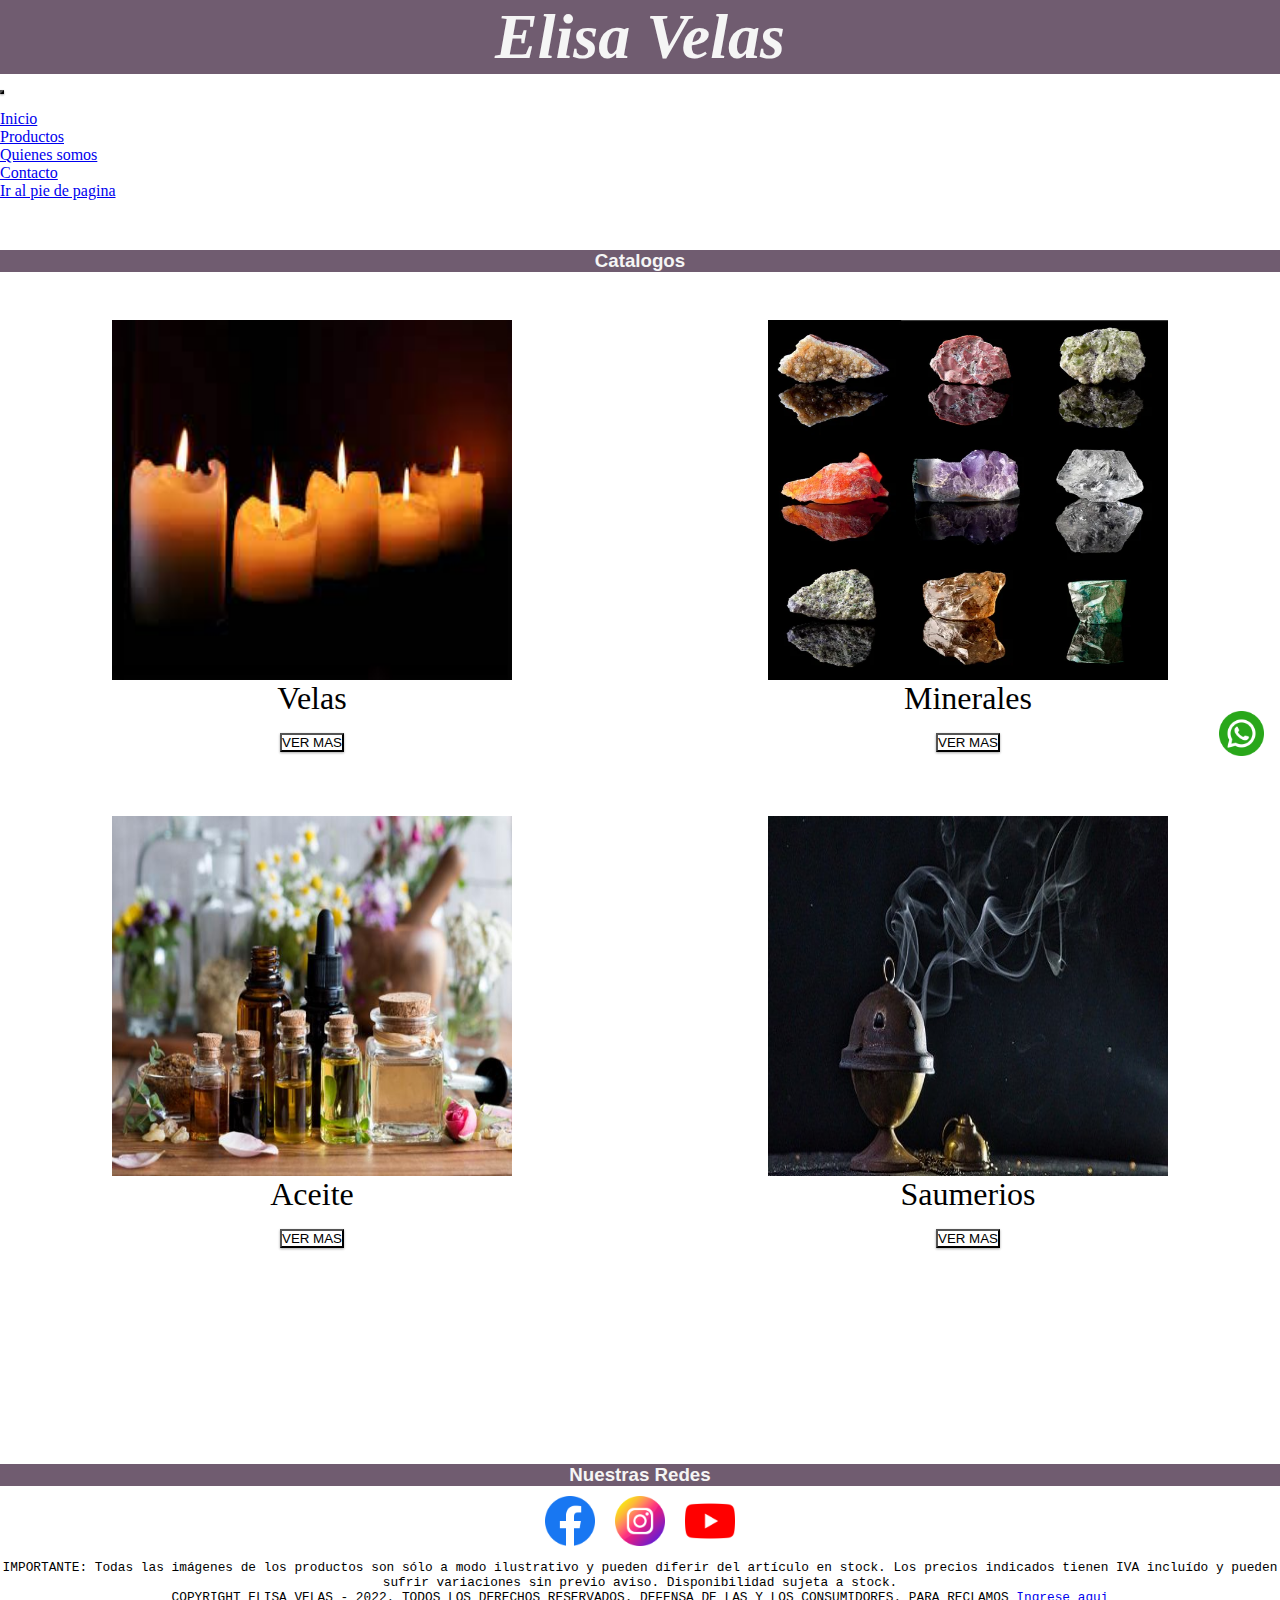
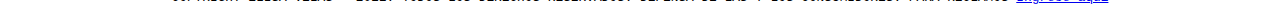
==== pages/catalogos.html @ 54222b35 "entrega bootstrap" ====
<!DOCTYPE html>
<html lang="en">

<head>
  <meta charset="UTF-8">
  <meta http-equiv="X-UA-Compatible" content="IE=edge">
  <meta name="viewport" content="width=device-width, initial-scale=1.0">
  <link rel="shortcut icon" href="../img/favicon.png">
  <link rel="preconnect" href="https://fonts.googleapis.com">
  <link rel="preconnect" href="https://fonts.gstatic.com" crossorigin>
  <link href="https://fonts.googleapis.com/css2?family=Edu+VIC+WA+NT+Beginner:wght@500&display=swap" rel="stylesheet">
  <!-- link bootstrap-->
  <link href="https://cdn.jsdelivr.net/npm/bootstrap@5.2.0/dist/css/bootstrap.min.css" rel="stylesheet"
    integrity="sha384-gH2yIJqKdNHPEq0n4Mqa/HGKIhSkIHeL5AyhkYV8i59U5AR6csBvApHHNl/vI1Bx" crossorigin="anonymous">
  <!-- css -->
  <link rel="stylesheet" href="../css/main.css">
  <title> Catalogos </title>
</head>

<body>
  <header>
    <h1> Elisa Velas </h1>
    <!-- menu -->
    <div class="container-fluid">
      <div class=" justify-content-md-center">
        <nav class="navbar navbar-expand-md">
          <span class="navbar__menu--message">Menu</span>
          <button class="navbar-toggler" type="button" data-bs-toggle="collapse" data-bs-target="#navbarNav"
            aria-controls="navbarNav" aria-expanded="false" aria-label="Toggle navigation">
            <span class="navbar-toggler-icon"></span>
          </button>
          <div class="collapse navbar-collapse" id="navbarNav">
            <ul class="navbar-nav">
              <li class="nav-item">
                <a class="nav-link active" aria-current="page" href="../index.html">Inicio</a>
              </li>
              <li class="nav-item">
                <a class="nav-link" href="producto.html">Productos</a>
              </li>
              <li class="nav-item">
                <a class="nav-link" href="quienes-somos.html">Quienes somos</a>
              </li>
              <li class="nav-item">
                <a class="nav-link" href="contacto.html">Contacto</a>
              </li>
              <li class="nav-item">
                <a class="nav-link" href="#footer">Ir al pie de pagina</a>
              </li>
            </ul>
          </div>
        </nav>
      </div>
    </div>
  </header>
  <main>
    <section>
      <h2 class="subtitulo"> Catalogos </h2>
      <div class="catalago">
        <div class="catalogo__container">
          <img class="catalago__container--img" src="../img/velas.jpg" alt="" height="400" width="400">
          <p>Velas</p>
          <button> VER MAS </button>
        </div>
        <div class="catalogo__container">
          <img class=catalago__container--img src="../img/minerales.jpg" alt="" height="400" width="400">
          <p>Minerales</p>
          <button> VER MAS </button>
        </div>
        <div class="catalogo__container">
          <img class="catalago__container--img" src="../img/aceites.jpg" alt="" height="400" width="400">
          <p>Aceite</p>
          <button> VER MAS </button>
        </div>
        <div class="catalogo__container">
          <img class="catalago__container--img" src="../img/saumerios.jpg" alt="" height="400" width="400">
          <p>Saumerios</p>
          <button> VER MAS </button>
        </div>
      </div>
    </section>
  </main>
  <footer id="footer">
    <h4 class="titulord"> Nuestras Redes</h4>
    <div class="redes">
      <ul>
        <li><a href="https://www.facebook.com/" target="_blank"><img class="redes__img" src="../img/facebook.png"
              alt="facebook"> </a></li>
        <li><a href="https://www.instagram.com/" target="_blank"><img class="redes__img" src="../img/instagram.png"
              alt="instagram"> </a></li>
        <li><a href="https://www.youtube.com/watch?v=XyZXHhYOiFw" target="_blank"><img class="redes__img"
              src="../img/youtube.png"></a></li>
      </ul>
    </div>
    <div class="wajapen">
      <a href="https://web.whatsapp.com/" target="_blank"><img class="wajapen__img" src="../img/whatsapp.png"
          alt="contacto"></a>
    </div>
    <p> IMPORTANTE: Todas las imágenes de los productos son sólo a modo ilustrativo y pueden diferir del artículo en
      stock. Los precios indicados tienen IVA incluído y pueden sufrir variaciones sin previo aviso. Disponibilidad
      sujeta a stock.</p>
    <p> COPYRIGHT ELISA VELAS - 2022. TODOS LOS DERECHOS RESERVADOS. DEFENSA DE LAS Y LOS CONSUMIDORES. PARA RECLAMOS <a
        href="https://www.argentina.gob.ar/produccion/defensadelconsumidor/formulario" target="_blank"> Ingrese aqui
      </a></p>
  </footer>
  <!-- JavaScript Bundle with Popper -->
  <script src="https://cdn.jsdelivr.net/npm/bootstrap@5.2.0/dist/js/bootstrap.bundle.min.js"
    integrity="sha384-A3rJD856KowSb7dwlZdYEkO39Gagi7vIsF0jrRAoQmDKKtQBHUuLZ9AsSv4jD4Xa"
    crossorigin="anonymous"></script>
</body>

</html>
---- css/main.css ----
/* reset */
* {
    margin: 0;
    padding: 0;
    box-sizing: border-box;
}

h1 {
    background-color: rgb(112, 92, 112);
    text-align: center;
    font-size: 4rem;
    font-family: Georgia, 'Times New Roman', Times, serif;
    font-style: italic;
    color: whitesmoke;
}

.img {
    display: flex;
    margin-top: 1.5rem;
    margin-bottom: 1.5rem;
    align-items: center;
    justify-content: center;

}

.img img {
    height: 60vh;
    max-width: 100%;
}

.img__carousel{
    height: 400px;
    width: 100vw;
}

.intro {
    margin-top: 1.5rem;
    margin-bottom: 1.5rem;
    margin-left: 2rem;
    margin-right: 2rem;
    font-weight: bold;
    text-align: center;
    text-decoration: solid;
    font-family: 'Edu VIC WA NT Beginner', cursive;
    font-size: 1.20rem;
}

.wajapen__img {
    height: 45px;
    width: 45px;
    bottom: 9rem;
    right: 1rem;
    box-sizing: border-box;
    position: fixed;
}

.subtitulo {
    margin-top: 50px;
    background-color: rgb(112, 92, 112);
    text-align: center;
    color: whitesmoke;
    font-family: Verdana, Geneva, Tahoma, sans-serif;
    font-size: 1.17rem;

}

.destacados {
    display: grid;
    grid-template-columns: 1fr 1fr 1fr;
    flex-direction: column;
    justify-content: center;
    align-items: center;
    gap: 2rem;
    margin-top: 2rem;
    margin-bottom: 2rem;
    margin-left: 1rem;
    margin-right: 1rem;
    text-align: center;
}

.destacados div {
    font-size: 0.8rem;
    font-family: 'Edu VIC WA NT Beginner', cursive;
    font-family: 'IBM Plex Mono', monospace;

}

.destacados__title {
    font-size: 1.25rem;
    font-family: 'Edu VIC WA NT Beginner', cursive;
    font-family: 'IBM Plex Mono', monospace;
    text-decoration: solid;

}

.caja {
    display: flex;
    flex-direction: column;
    align-items: center;
}

.caja__fija {
    border: solid 3px black;
    width: 280px;
}

button {
    margin-top: 1rem;
    margin-bottom: 1rem;
    box-shadow: rgba(0, 0, 0, 0.12) 0px 1px 3px, rgba(0, 0, 0, 0.24) 0px 1px 2px;
    background-color: white
}


.titulord {
    margin-top: 100px;
    background-color: rgb(112, 92, 112);
    text-align: center;
    color: whitesmoke;
    font-family: Verdana, Geneva, Tahoma, sans-serif;
    font-size: 1.17rem;

}

.redes {
    display: flex;
    justify-content: center;

}

.redes ul {
    display: flex;
    flex-direction: row;
    justify-items: center;
    list-style: none;

}

.redes ul>li {
    margin: 10px;
}

.redes__img {
    height: 50px;
    width: 50px;
}

#footer {
    margin-top: 200px;
    margin-bottom: 20px;
    text-align: center;
    font-size: 0.8rem;
    font-family: 'Edu VIC WA NT Beginner', cursive;
    font-family: 'IBM Plex Mono', monospace;
}

/* estilo de quienes somos */

.quienes__container {
    margin: 1em;
    display: flex;
    flex-direction: column;
}

.quienes__item {
    display: flex;
    flex-direction: row;
    flex-wrap: wrap;
}

.quienes__texto {
    display: flex;
    align-items: center;
    justify-content: center;
    width: 50%;
}

.quienes__texto p {
    margin: 2rem
}

.quienes__img {
    display: flex;
    align-items: center;
    justify-content: center;
    width: 50%;
    height: 300px;

}

.quienes__img img {
    width: 50%;
    height: 70%;
    border: 5px solid grey;
}

/* estilos de prodcutos */

.productos__container {
    display: flex;

}

.productos__sidebar {
    display: flex;
    text-align: center;
    flex-direction: column;
    align-items: center;
}

.productos__sidebar--filter {
    display: flex;
    justify-content: center;
    align-items: center;
    justify-items: auto;
    font-weight: bold;
    margin: 20px;
    padding: 15px;
    width: 80%;
    height: 3rem;
    border: 3px solid #6666;
}

.productos__sidebar--filter:hover {
    color: #ffff;
    background: rgb(112, 92, 112);
    box-shadow: 10px 5px 5px rgb(215, 165, 215);
    ;
}

.productos__cards {
    display: flex;
    justify-content: center;
    align-items: center;
    flex-wrap: wrap;
}

.productos__pagination {
    display: flex;
    align-items: center;
    justify-content: space-between;
    margin: 5rem;
}

.productos__nextpage {
    padding: 10px;
    border-radius: 7px;
}

.contact__form {
    margin-top: 5rem;
    display: flex;
    flex-direction: column;
    justify-content: center;
    align-items: center;
}

/* estilos de catalogo */

.catalago{
    display: grid;
    grid-template-columns: 1fr;
}

.catalogo__container{
    display: flex;
    flex-direction: column;
    align-items: center;
    border-color: blue;
    border-radius: 1rem;
    margin-top: 3rem;
}

.catalago__container--img{
    height: 30vh;
    max-width: 80%;
    
}

.catalago__container p{
    font-size: 1.25rem;
    font-family: 'Edu VIC WA NT Beginner', cursive;
    font-family: 'IBM Plex Mono', monospace;
    text-decoration: solid;
}

/* estilos de contacto */

.fondo{
    background-image:url(../img/fondocontacto.jpg);
}

.contact__form--p{
    font-family: Verdana, Geneva, Tahoma, sans-serif;
    animation-name: crece;
    animation-duration: 5s;
    animation-timing-function: linear;
    animation-iteration-count: infinite;
    margin-bottom: 2rem;
    color: white;
    font-size: 2rem;
    
}

@keyframes crece{
    from{
        transform: scale(0.5);

    }

    to{
        transform: scale(1);
    }

}



/*   GRIDs & Mediaquery 600p */

@media screen and (max-width: 600px) {


    .destacados {
        grid-template-columns: 1fr;
    }

    .img img {
        height: 40vh;
        max-width: 100%;
    }
    
}

@media screen and (min-width: 600px) {


    .destacados {
        grid-template-columns: 1fr 1fr;
    }

    .catalago__container--img{
        height: 40vh;
        max-width: 100%;
        
    }
 
}

/* ----------- Mediaquery 768p ---------- */

@media (min-width: 768px) {
    .navbar__menu--message{
        display:none;
    }

    .navbar-expand-md .navbar-collapse{
        display: flex;
        flex-basis: auto;
        flex-direction: column-reverse;
    }

    .img__carousel{
        height: 580px;
        width: 100vw;
    }
}



/* --------- Mediaquery 950p ----------- */

@media (max-width: 950px) {
    .quienes__texto {
        width: 100%;
    }

    .quienes__img {
        width: 100%;
    }
}
/* ---------- Mediaquery 1024p ----------- */

@media screen and (min-width: 1024px) {


    .destacados {
        grid-template-columns: 1fr 1fr 1fr;
    }

    .catalago{
        grid-template-columns: 1fr 1fr;
        column-gap: 2rem;
        
    }

    .catalago p{
        font-size: 2rem;
    }   
}
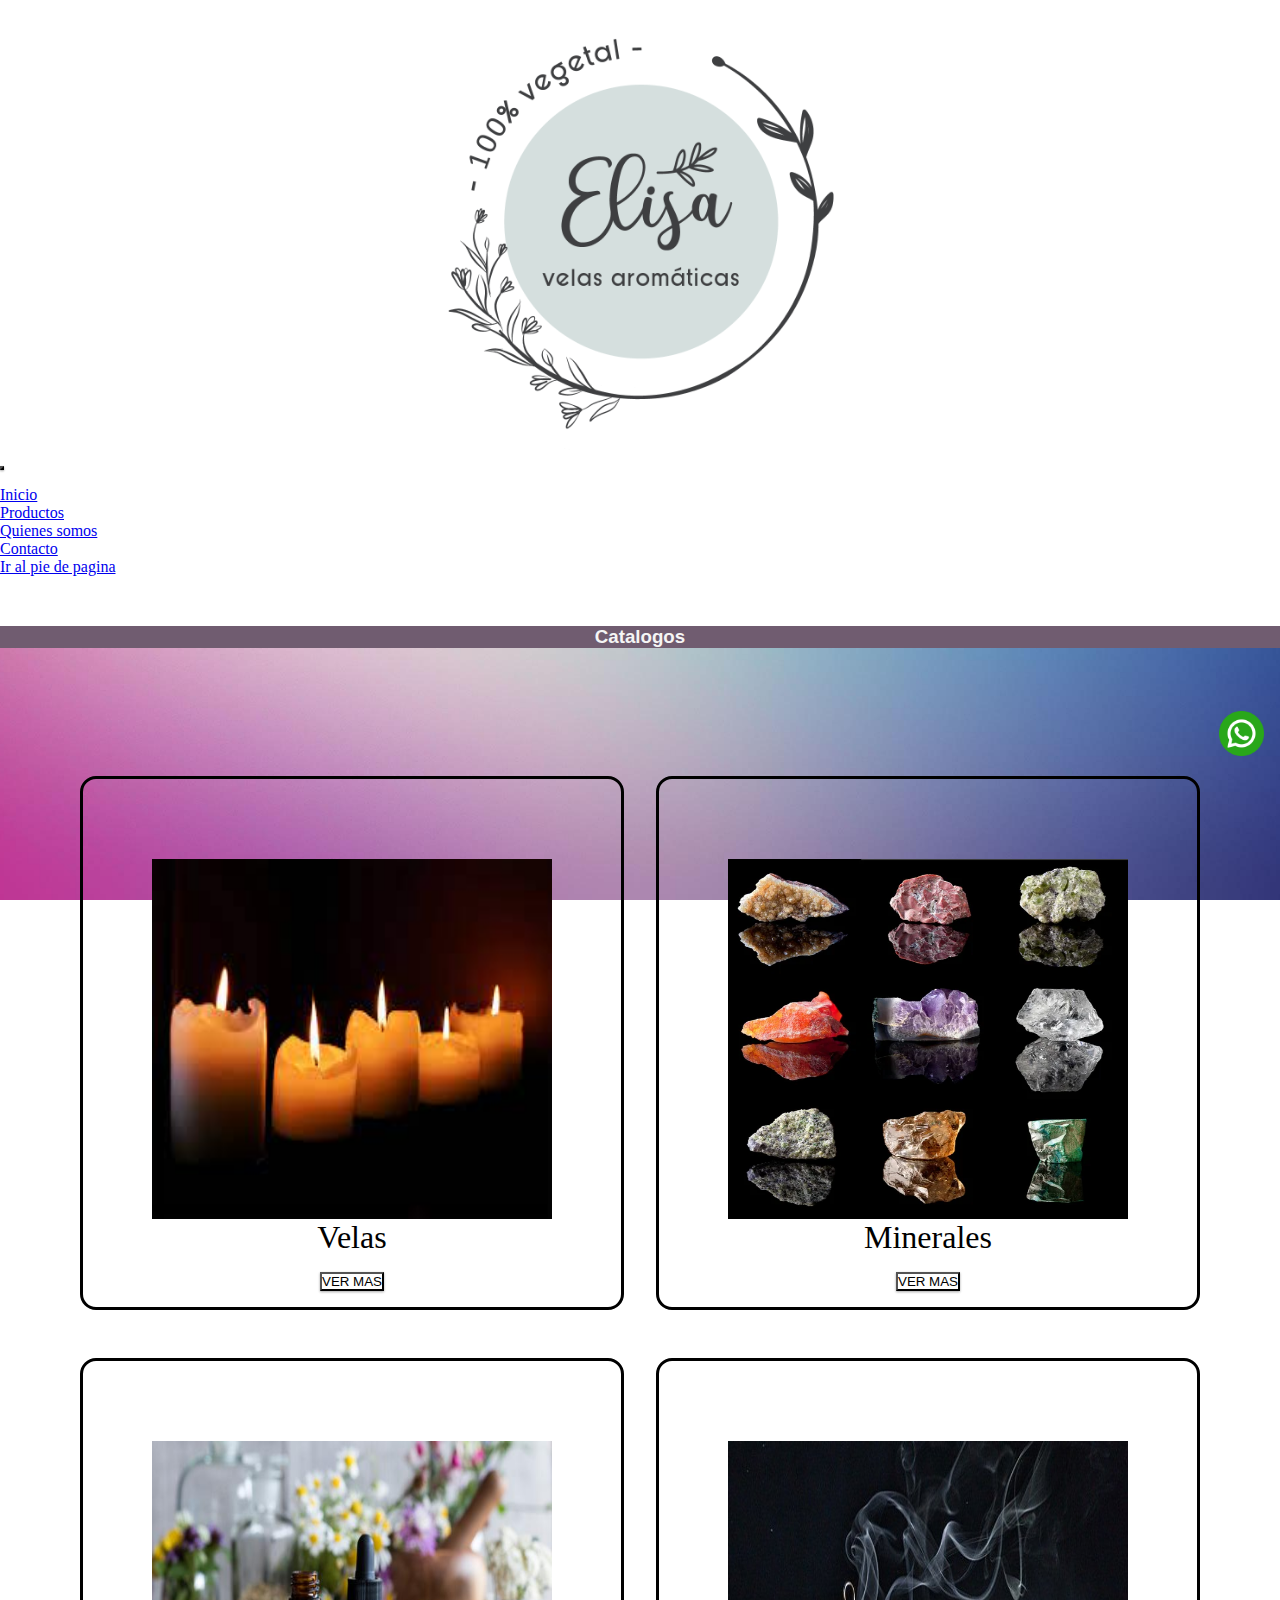
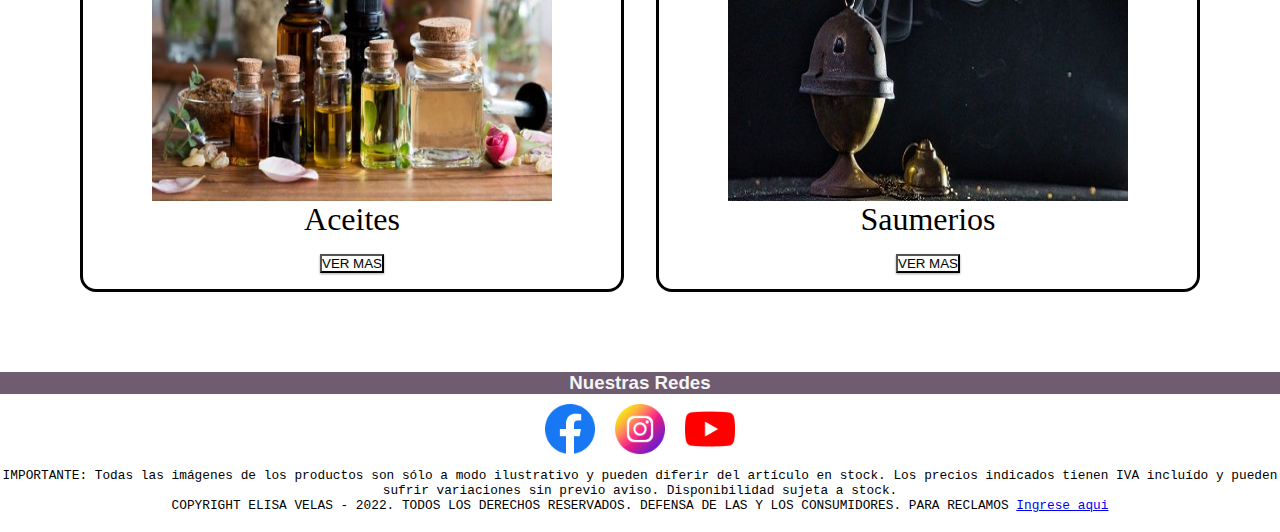
==== commit 171b3c8d: "cambios en logo-fondos-estilos" ====
--- a/pages/catalogos.html
+++ b/pages/catalogos.html
@@ -19,7 +19,9 @@
 
 <body>
   <header>
-    <h1> Elisa Velas </h1>
+    <div class="header">
+      <img class="header__img" src="../img/elisa-logo.png" alt="logo">
+    </div>
     <!-- menu -->
     <div class="container-fluid">
       <div class=" justify-content-md-center">
@@ -52,7 +54,7 @@
       </div>
     </div>
   </header>
-  <main>
+  <main class="fondo">
     <section>
       <h2 class="subtitulo"> Catalogos </h2>
       <div class="catalago">
@@ -68,7 +70,7 @@
         </div>
         <div class="catalogo__container">
           <img class="catalago__container--img" src="../img/aceites.jpg" alt="" height="400" width="400">
-          <p>Aceite</p>
+          <p>Aceites</p>
           <button> VER MAS </button>
         </div>
         <div class="catalogo__container">
--- a/css/main.css
+++ b/css/main.css
@@ -5,14 +5,18 @@
     box-sizing: border-box;
 }
 
-h1 {
-    background-color: rgb(112, 92, 112);
-    text-align: center;
-    font-size: 4rem;
-    font-family: Georgia, 'Times New Roman', Times, serif;
-    font-style: italic;
-    color: whitesmoke;
-}
+.header{
+    display: flex;
+    flex-direction: column;
+    align-items: center;
+    justify-content: center;
+}
+
+.header__img{
+    height: 35vh;
+    width: auto;
+}
+
 
 .img {
     display: flex;
@@ -43,6 +47,14 @@
     text-decoration: solid;
     font-family: 'Edu VIC WA NT Beginner', cursive;
     font-size: 1.20rem;
+}
+
+.fondo{
+    background-image:url(../img/fondocontacto.jpg);
+    background-position: center center;
+    background-repeat: no-repeat;
+    background-attachment: fixed;
+    background-size: cover;   
 }
 
 .wajapen__img {
@@ -52,6 +64,7 @@
     right: 1rem;
     box-sizing: border-box;
     position: fixed;
+    
 }
 
 .subtitulo {
@@ -71,10 +84,10 @@
     justify-content: center;
     align-items: center;
     gap: 2rem;
-    margin-top: 2rem;
-    margin-bottom: 2rem;
+    margin-top: 5rem;
     margin-left: 1rem;
     margin-right: 1rem;
+    padding-bottom: 5rem;
     text-align: center;
 }
 
@@ -100,8 +113,9 @@
 }
 
 .caja__fija {
+    background:whitesmoke;
     border: solid 3px black;
-    width: 280px;
+    width: 250px;
 }
 
 button {
@@ -113,7 +127,6 @@
 
 
 .titulord {
-    margin-top: 100px;
     background-color: rgb(112, 92, 112);
     text-align: center;
     color: whitesmoke;
@@ -146,7 +159,6 @@
 }
 
 #footer {
-    margin-top: 200px;
     margin-bottom: 20px;
     text-align: center;
     font-size: 0.8rem;
@@ -157,7 +169,6 @@
 /* estilo de quienes somos */
 
 .quienes__container {
-    margin: 1em;
     display: flex;
     flex-direction: column;
 }
@@ -198,7 +209,7 @@
 
 .productos__container {
     display: flex;
-
+    justify-content: space-around;
 }
 
 .productos__sidebar {
@@ -238,8 +249,11 @@
 .productos__pagination {
     display: flex;
     align-items: center;
-    justify-content: space-between;
-    margin: 5rem;
+    gap:10rem;
+    justify-content:center;
+    margin-right: 1rem;
+    
+
 }
 
 .productos__nextpage {
@@ -253,6 +267,7 @@
     flex-direction: column;
     justify-content: center;
     align-items: center;
+    padding-bottom: 5rem;
 }
 
 /* estilos de catalogo */
@@ -260,15 +275,18 @@
 .catalago{
     display: grid;
     grid-template-columns: 1fr;
+    padding: 5rem;
 }
 
 .catalogo__container{
     display: flex;
     flex-direction: column;
     align-items: center;
-    border-color: blue;
+    border-color: rgb(68, 255, 0);
     border-radius: 1rem;
     margin-top: 3rem;
+    padding-top: 5rem;
+    border:solid 3px;
 }
 
 .catalago__container--img{
@@ -285,10 +303,6 @@
 }
 
 /* estilos de contacto */
-
-.fondo{
-    background-image:url(../img/fondocontacto.jpg);
-}
 
 .contact__form--p{
     font-family: Verdana, Geneva, Tahoma, sans-serif;
@@ -316,9 +330,9 @@
 
 
 
-/*   GRIDs & Mediaquery 600p */
-
-@media screen and (max-width: 600px) {
+/*   GRIDs & Mediaquery 767p */
+
+@media screen and (max-width: 767px) {
 
 
     .destacados {
@@ -329,14 +343,26 @@
         height: 40vh;
         max-width: 100%;
     }
+
+    .navbar{
+        justify-content: center;
+        gap: 2rem;
+    }
     
 }
 
-@media screen and (min-width: 600px) {
-
+
+/* ----------- Mediaquery 768p ---------- */
+
+@media (min-width: 768px) {
 
     .destacados {
         grid-template-columns: 1fr 1fr;
+    }
+
+    .header__img{
+        height: 45vh;
+        width: auto;
     }
 
     .catalago__container--img{
@@ -345,11 +371,6 @@
         
     }
  
-}
-
-/* ----------- Mediaquery 768p ---------- */
-
-@media (min-width: 768px) {
     .navbar__menu--message{
         display:none;
     }
@@ -397,4 +418,10 @@
     .catalago p{
         font-size: 2rem;
     }   
+
+    .header__img{
+        height: 50vh;
+        width: auto;
+    }
+
 }